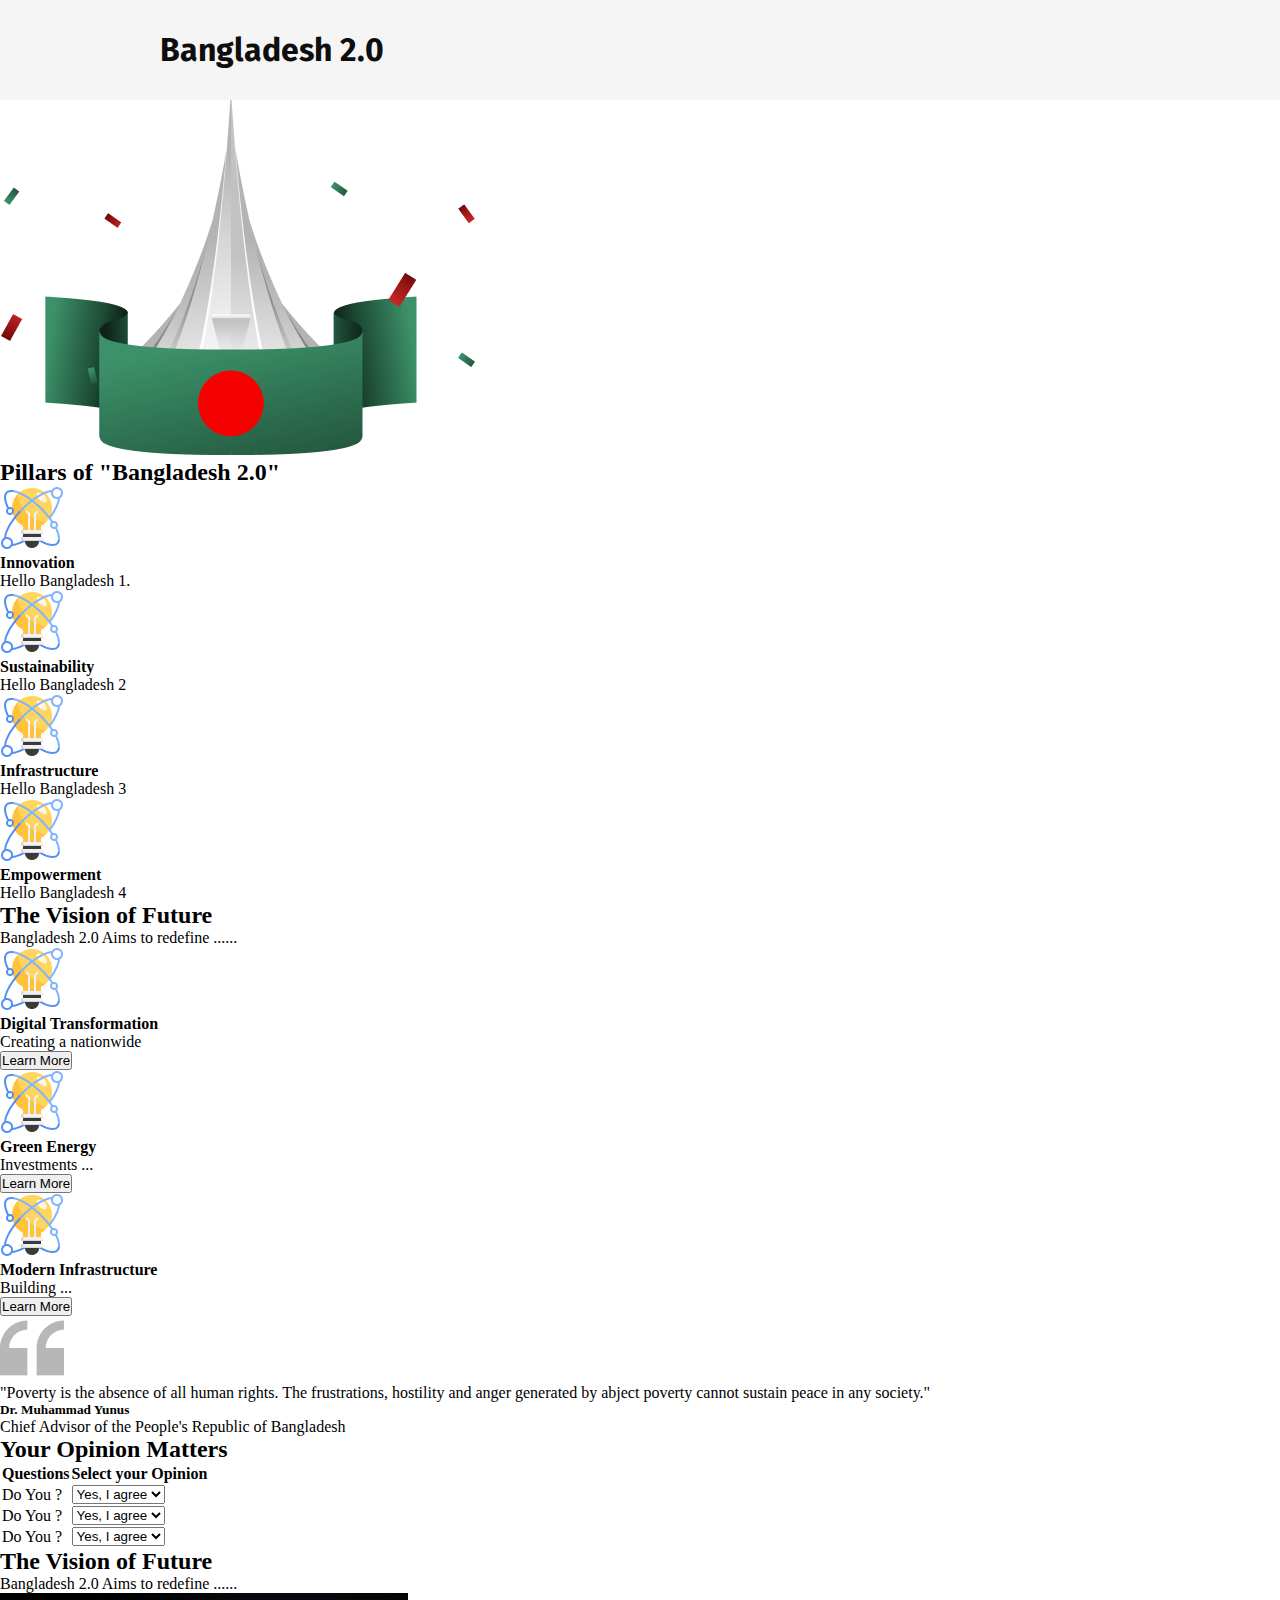
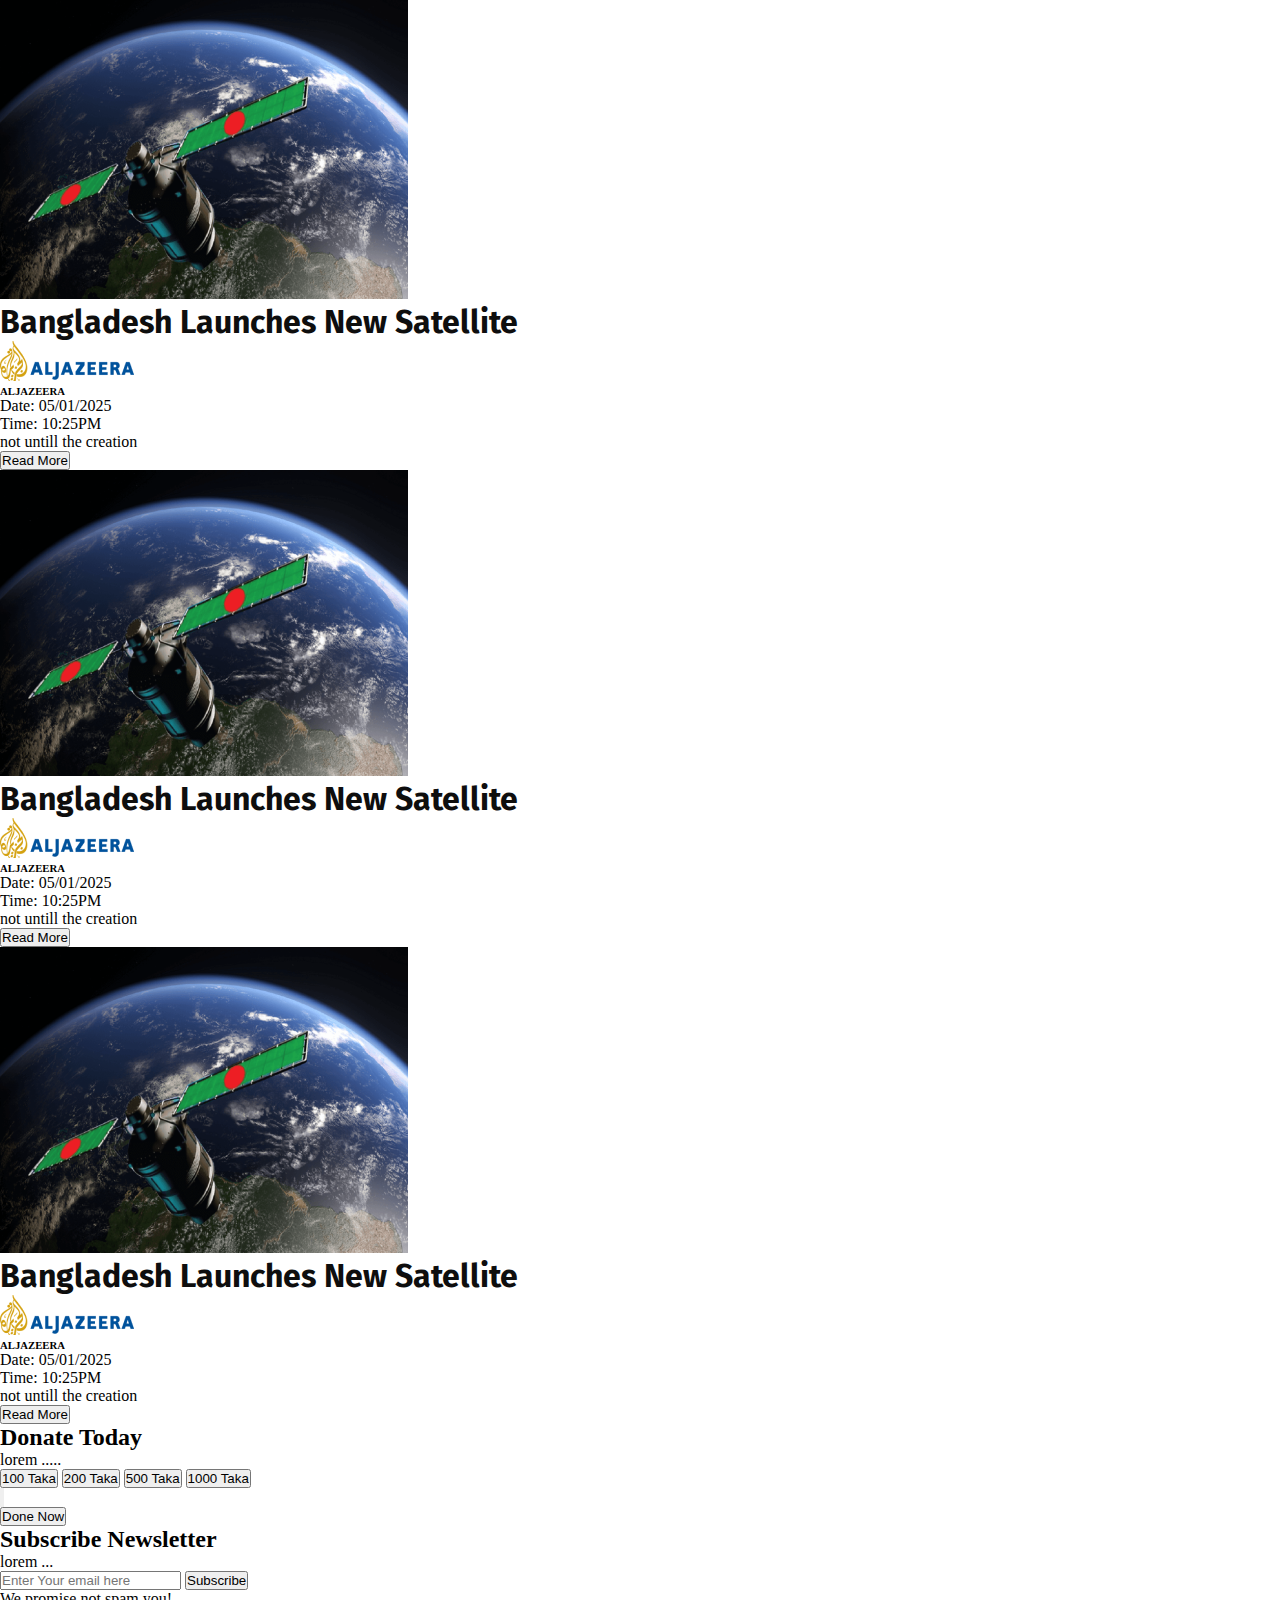
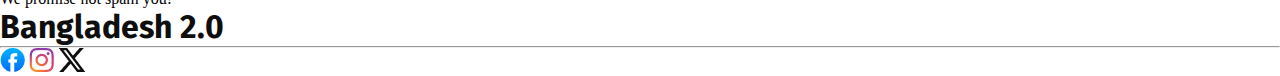
==== index1.html @ a2922a52 "another try to fix srtyle" ====
<!DOCTYPE html>
<html lang="en">
  <head>
    <meta charset="UTF-8" />
    <meta name="viewport" content="width=device-width, initial-scale=1.0" />
    <title>Document</title>
    <link rel="preconnect" href="https://fonts.googleapis.com" />
    <link rel="preconnect" href="https://fonts.gstatic.com" crossorigin />
    <link
      href="https://fonts.googleapis.com/css2?family=Fira+Sans:ital,wght@0,100;0,200;0,300;0,400;0,500;0,600;0,700;0,800;0,900;1,100;1,200;1,300;1,400;1,500;1,600;1,700;1,800;1,900&display=swap"
      rel="stylesheet"
    />
    <!-- <link rel="stylesheet" href="style.css" /> -->
    <link rel="stylesheet" href="style1.css" />
  </head>
  <body>
    <header>
      <!--start:  nav starts -->
      <nav id="navbar">
        <div>
          <h4 class="tf_8">Bangladesh 2.0</h4>
        </div>
        <div>
          <button class="tf_3 sign_btn">Sign in</button>
        </div>
      </nav>
      <!-- end: nav  -->
      <!-- bangladesh 2.0 -->
      <section id="section_1">
        <div>
          <p class="tf_1">Bangladesh 2.0</p>
          <p class="tf_2">
            Idea, innovation, vision and challenges in New Bangladesh.
          </p>
          <button class="tf_3">Explore New Bangladesh</button>
        </div>
        <div>
          <img src="/assets/hero.png" alt="Sritisoudho" />
        </div>
      </section>
    </header>
    <main>
      <!-- Start: pillars of bangladesh  -->
      <section id="pillars section_2">
        <div class="section_2_1">
          <h2 class="tf_4">Pillars of "Bangladesh 2.0"</h2>
        </div>
        <!-- innovation -->
        <div class="section_2_2">
          <article>
            <div>
              <div>
                <img src="/assets/card-icon.png" alt="icon1" />
              </div>
              <div>
                <h4 class="tf_5">Innovation</h4>
              </div>
              <div>
                <p class="tf_6">Hello Bangladesh 1.</p>
              </div>
            </div>
          </article>
          <!-- sustainability -->
          <article>
            <img
              class="intelligence_icon"
              src="/assets/card-icon.png"
              alt="icon1"
            />
            <h4 class="tf_5">Sustainability</h4>
            <p class="tf_6">Hello Bangladesh 2</p>
          </article>
          <!-- infrastructure -->
          <article>
            <img
              class="intelligence_icon"
              src="/assets/card-icon.png"
              alt="icon1"
            />
            <h4 class="tf_5">Infrastructure</h4>
            <p class="tf_6">Hello Bangladesh 3</p>
          </article>
          <!-- Empower design  -->
          <article>
            <img
              class="intelligence_icon"
              src="/assets/card-icon.png"
              alt="icon1"
            />
            <h4 class="tf_5">Empowerment</h4>
            <p class="tf_6">Hello Bangladesh 4</p>
          </article>
        </div>
      </section>

      <!-- End: pillars of bangladesh -->

      <!-- start: vision -->
      <section class="vision">
        <h2 class="tf_4">The Vision of Future</h2>

        <p class="tf_6">Bangladesh 2.0 Aims to redefine ......</p>

        <!-- articles starts -->
        <div class="vision_article">
          <!-- Digital Trans -->
          <article>
            <img
              class="intelligence_icon"
              src="/assets/card-icon.png"
              alt="icon1"
            />
            <h4 class="tf_5">Digital Transformation</h4>
            <p class="tf_6">Creating a nationwide</p>
            <button>Learn More</button>
          </article>
          <!-- Green Energy -->
          <article>
            <img
              class="intelligence_icon"
              src="/assets/card-icon.png"
              alt="icon1"
            />
            <h4 class="tf_5">Green Energy</h4>
            <p class="tf_6">Investments ...</p>
            <button>Learn More</button>
          </article>
          <!-- Modern Infrastructure -->
          <article>
            <img
              class="intelligence_icon"
              src="/assets/card-icon.png"
              alt="icon1"
            />
            <h4 class="tf_5">Modern Infrastructure</h4>
            <p class="tf_6">Building ...</p>
            <button>Learn More</button>
          </article>
        </div>

        <!-- Quote starts -->
        <div class="quote_section">
          <img
            height="64px"
            width="64px"
            src="/assets/quote-bg.png"
            alt="quote"
          />
          <p>
            "Poverty is the absence of all human rights. The frustrations,
            hostility and anger generated by abject poverty cannot sustain peace
            in any society."
          </p>
          <h5 class="tf_5">Dr. Muhammad Yunus</h5>
          <p class="tf_7">
            Chief Advisor of the People's Republic of Bangladesh
          </p>
        </div>
      </section>

      <!-- end : vision -->

      <!-- start: Your opinion Matters -->
      <section class="opinion">
        <h2 class="tf_4">Your Opinion Matters</h2>
        <div>
          <table>
            <thead>
              <tr>
                <th>Questions</th>
                <th>Select your Opinion</th>
              </tr>
            </thead>
            <tbody>
              <tr>
                <td>Do You ?</td>
                <td>
                  <select name="Opinion" id="">
                    <option value="Agree">Yes, I agree</option>
                  </select>
                </td>
              </tr>
              <tr>
                <td>Do You ?</td>
                <td>
                  <select name="Opinion" id="">
                    <option value="Agree">Yes, I agree</option>
                  </select>
                </td>
              </tr>
              <tr>
                <td>Do You ?</td>
                <td>
                  <select name="Opinion" id="">
                    <option value="Agree">Yes, I agree</option>
                  </select>
                </td>
              </tr>
            </tbody>
          </table>
        </div>
      </section>
      <!-- End: Your opinion Matters -->

      <!-- start: recent news -->
      <section>
        <h2 class="tf_4">The Vision of Future</h2>

        <p class="tf_6">Bangladesh 2.0 Aims to redefine ......</p>

        <!-- 3articles -->
        <article class="News_one">
          <div class="part_one">
            <img src="/assets/satelite.png" alt="satelite" />
          </div>
          <div class="part_two">
            <div>
              <h4 class="tf_8">Bangladesh Launches New Satellite</h4>
            </div>
            <div>
              <img src="/assets/al-jazeera.png" alt="ALJAZEERA" />
              <h6 class="tf_9">ALJAZEERA</h6>
            </div>
            <div>
              <p>Date: 05/01/2025</p>
              <p><time datetime="">Time: 10:25PM</time></p>
            </div>
            <div>
              <p>not untill the creation</p>
            </div>
            <div>
              <button>Read More</button>
            </div>
          </div>
        </article>
        <article class="News_two">
          <div class="part_one">
            <img src="/assets/satelite.png" alt="satelite" />
          </div>
          <div class="part_two">
            <div>
              <h4 class="tf_8">Bangladesh Launches New Satellite</h4>
            </div>
            <div>
              <img src="/assets/al-jazeera.png" alt="ALJAZEERA" />
              <h6 class="tf_9">ALJAZEERA</h6>
            </div>
            <div>
              <p>Date: 05/01/2025</p>
              <p><time datetime="">Time: 10:25PM</time></p>
            </div>
            <div>
              <p>not untill the creation</p>
            </div>
            <div>
              <button>Read More</button>
            </div>
          </div>
        </article>
        <article class="News_three">
          <div class="part_one">
            <img src="/assets/satelite.png" alt="satelite" />
          </div>
          <div class="part_two">
            <div>
              <h4 class="tf_8">Bangladesh Launches New Satellite</h4>
            </div>
            <div>
              <img src="/assets/al-jazeera.png" alt="ALJAZEERA" />
              <h6 class="tf_9">ALJAZEERA</h6>
            </div>
            <div>
              <p>Date: 05/01/2025</p>
              <p><time datetime="">Time: 10:25PM</time></p>
            </div>
            <div>
              <p>not untill the creation</p>
            </div>
            <div>
              <button>Read More</button>
            </div>
          </div>
        </article>
      </section>
      <!-- end: recent news -->

      <!-- start : Donate -->
      <section class="donate">
        <div>
          <h2 class="tf_4">Donate Today</h2>
        </div>
        <div>
          <p class="tf_6">lorem .....</p>
        </div>
        <div>
          <input type="button" value="100 Taka" />
          <input type="button" value="200 Taka" />
          <input type="button" value="500 Taka" />
          <input type="button" value="1000 Taka" />
        </div>
        <div>
          <input type="button" value="" placeholder="Other Amount (Taka)" />
        </div>
        <div>
          <button>Done Now</button>
        </div>
      </section>
      <!-- end : Donate -->
    </main>
    <footer>
      <section class="Newsletter">
        <div>
          <h2 class="tf_4">Subscribe Newsletter</h2>
        </div>
        <div>
          <p class="tf_6">lorem ...</p>
        </div>
        <div>
          <input
            type="email"
            name="email"
            id="email"
            placeholder="Enter Your email here "
          />
          <button>Subscribe</button>
        </div>
        <div>
          <p class="tf_6">We promise not spam you!</p>
        </div>
      </section>

      <!-- bangladesh 2.0 -->
      <section>
        <h2 class="tf_8">Bangladesh 2.0</h2>
      </section>

      <!-- icon social media  -->
      <hr />
      <section>
        <div>
          <img src="/assets/facebook.png" alt="facebook" />
          <img src="/assets/instagram.png" alt="instagram" />
          <img src="/assets/x.png" alt="x" />
        </div>
      </section>
    </footer>
  </body>
</html>
---- style.css ----
* {
  margin: 0;
  padding: 0;
  box-sizing: border-box;
}
body {
  background-color: #f5f5f5;
}
/*shared style  */
/* #btn_txt{

} */

/* Body section bangladesh 2.0 */
.tf_1 {
  color: #0e0e0e;
  opacity: 0.5;
  font-family: "Fira Sans", serif;
  font-weight: 500;
  font-style: normal;
  font-size: 24px;
  height: 28px;
  width: 622px;
}
/* idea, innovation */
.tf_2 {
  font-family: "Fira Sans", serif;
  font-weight: 700px;
  font-style: normal;
  font-size: 56px;
  height: 201px;
  width: 622px;
  opacity: 1;
}



/* sign in button */
.sign_btn{
  /* background-color: transparent; */
  width: 116px;
height: 52px;
/* Auto layout */
display: flex;
flex-direction: row;
justify-content: flex-start;
align-items: flex-start;
gap: 10;
padding: 15px 30px 15px 30px;
box-sizing: border-box;
border: 1px solid rgb(0, 106, 80);
border-radius: 8px;
}
.sign_btn_txt{
  color: rgb(0, 106, 80);
font-family: Fira Sans;
font-size: 18px;
font-weight: 600;
line-height: 22px;
letter-spacing: 0%;
text-align: left;
}










/* explore new bd */
button.tf_3 {
  background-color: #006a50;
  height: 55px;
  width: 259px;
  border: 0 none;
  border-radius: 8px;
  opacity: 1;
}

.tf_3 {
  color: #ffffff;
  font-family: "Fira Sans", serif;
  font-weight: 600px;
  font-style: normal;
  font-size: 17px;
  height: 21px;
  width: 191px;
}
/* pillars of bd */
.tf_4 {
  color: #0e0e0e;
  opacity: 1;
  font-family: "Fira Sans", serif;
  font-weight: 700px;
  font-style: normal;
  font-size: 40px;
  width: 1280px;
  height: 48px;
}
/* innovation */
.tf_5 {
  color: #0e0e0e;
  opacity: 0.8;
  font-family: "Fira Sans", serif;
  font-weight: 700px;
  font-style: normal;
  font-size: 20px;
  width: 254px;
  height: 24px;
}
/* description_ dolor sit  */
.tf_6 {
  color: #0e0e0e;
  opacity: 0.7;
  font-family: "Fira Sans", serif;
  font-weight: 400px;
  font-style: normal;
  font-size: 16px;
  width: 254px;
  height: 72px;
}
/* chief advisor  */
.tf_7 {
  color: #0e0e0e;
  opacity: 0.8;
  font-family: "Fira Sans", serif;
  font-weight: 600px;
  font-style: normal;
  font-size: 20px;
  width: 1232px;
  height: 24px;
}
/* Bangladesh Launches New Satellite */
.tf_8 {
  color: #0e0e0e;
  opacity: 0.8;
  font-family: "Fira Sans", serif;
  font-weight: 700;
  font-style: normal;
  font-size: 32px;
  width: 744px;
  height: 38px;
}
/* alzazeera */
.tf_9 {
}

/* start: nav */
nav#navbar{
  background-color: #F5F5F5;
  /* background-color: tomato; */
  height: 100px;
  width: 1600px;
  display: flex;
  padding: 24px 160px 24px 160px;
  justify-content: space-between;
}

  /* height: 50px;
  display: flex;
  list-style: none;
  align-items: center;
  justify-content: space-between;
  /* padding: 0 24px 24px 0; */
  /* padding: 0 160px; */
  /* mrgin-bottom: 20px; */
}

/* banner  */
#section_1 {
  background-color: #c6e4d6;
  /* margin: 0 160px 20px 160px; */
  display: flex;
  padding: 80px 0 80px 0;
  align-items: center;
}
#section_1 > div:nth-child(1) {
  display: flex;
  /* background-color: tomato; */
  flex-direction: column;
  gap: 20px;
}

/* donate */
/* news  */
/* newsletter */
/* quotes */
/* vision  */
section.vision {
  display: flex;
  flex-direction: column;
}
section .vision_article {
  display: flex;
}
section .quote_section {
  display: flex;
  flex-direction: column;
}
---- style1.css ----
* {
  margin: 0;
  padding: 0;
  box-sizing: border-box;
}
nav#navbar {
  background: rgb(245, 245, 245);
  /* Frame 2 */
  position: absolute;
  width: 1600px;
  height: 100px;
  left: 0;
  top: 0;
  /* Auto layout */
  display: flex;
  flex-direction: row;
  justify-content: space-between;
  align-items: center;
  padding: 24px 160px 24px 160px;
}
.tf_8 {
  color: rgb(14, 14, 14);
  font-family: Fira Sans;
  font-size: 32px;
  font-weight: 700;
  line-height: 38px;
  letter-spacing: 0%;
  text-align: left;
}
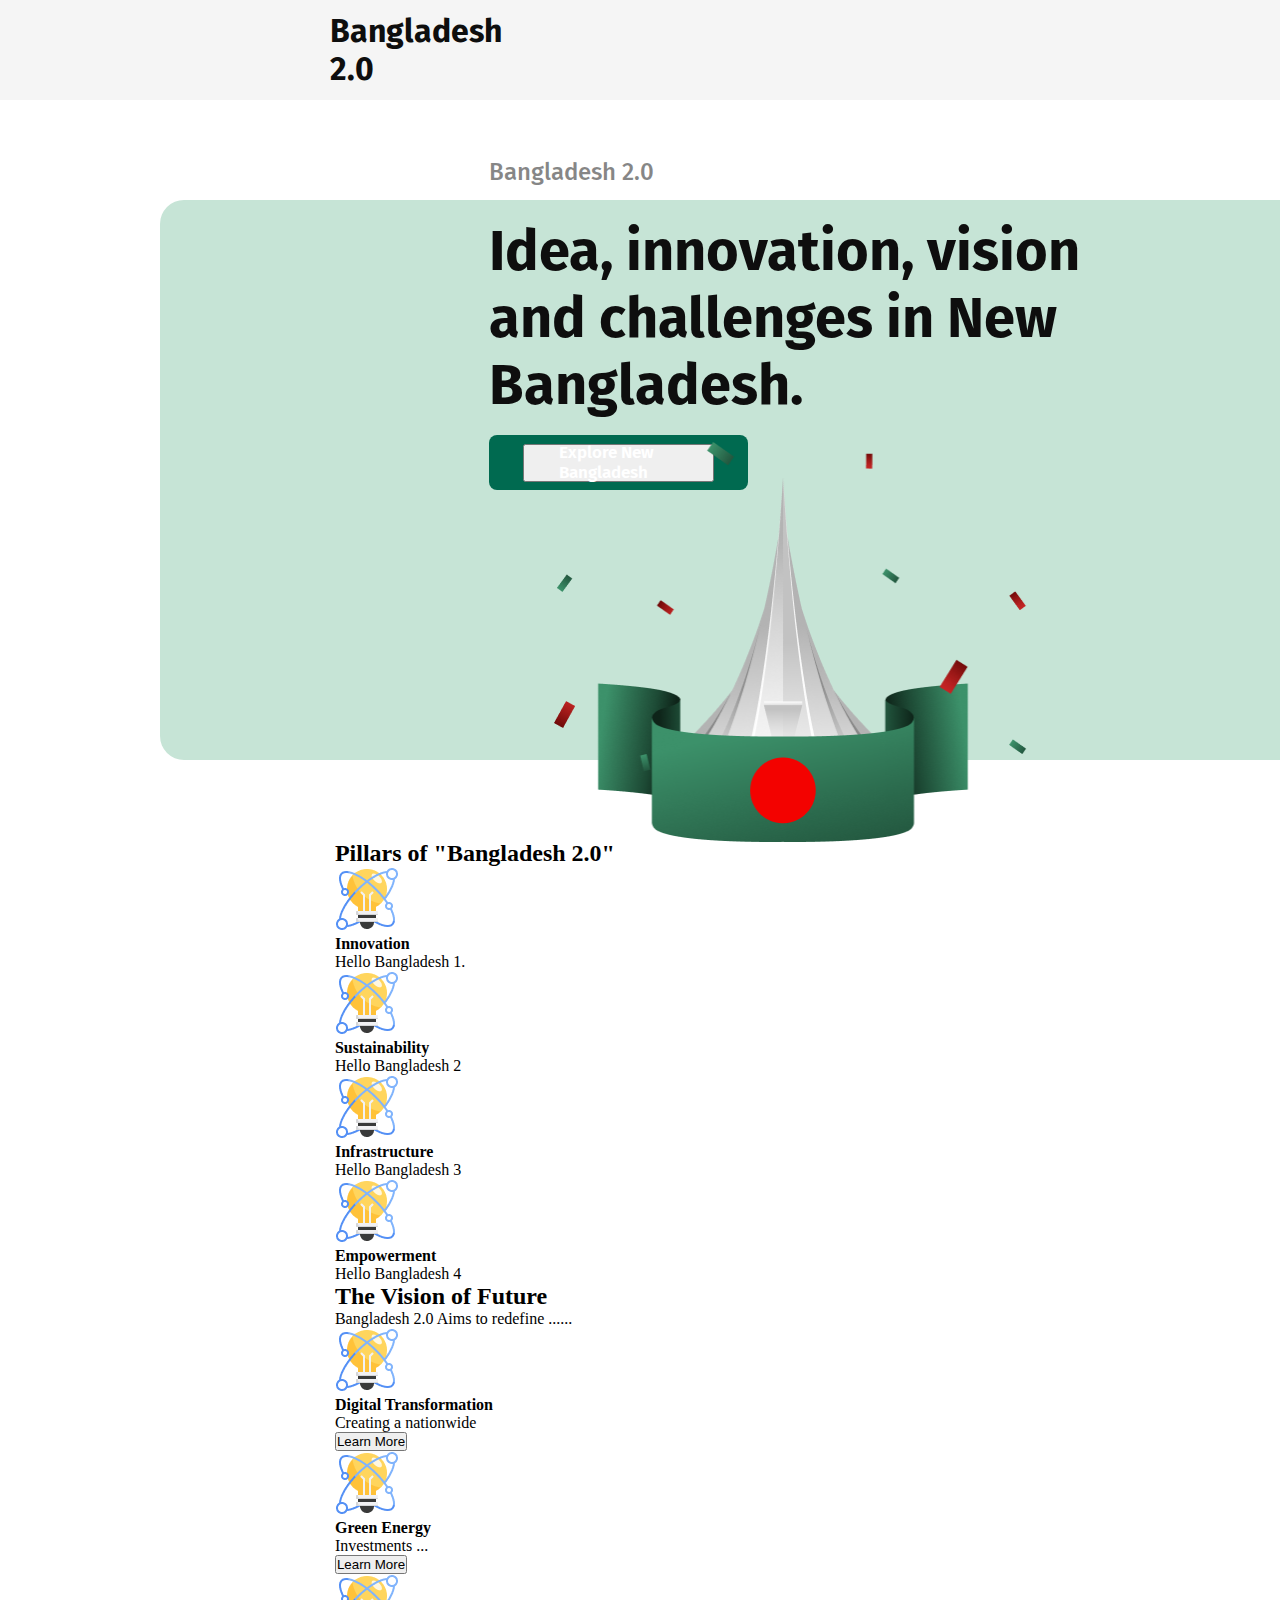
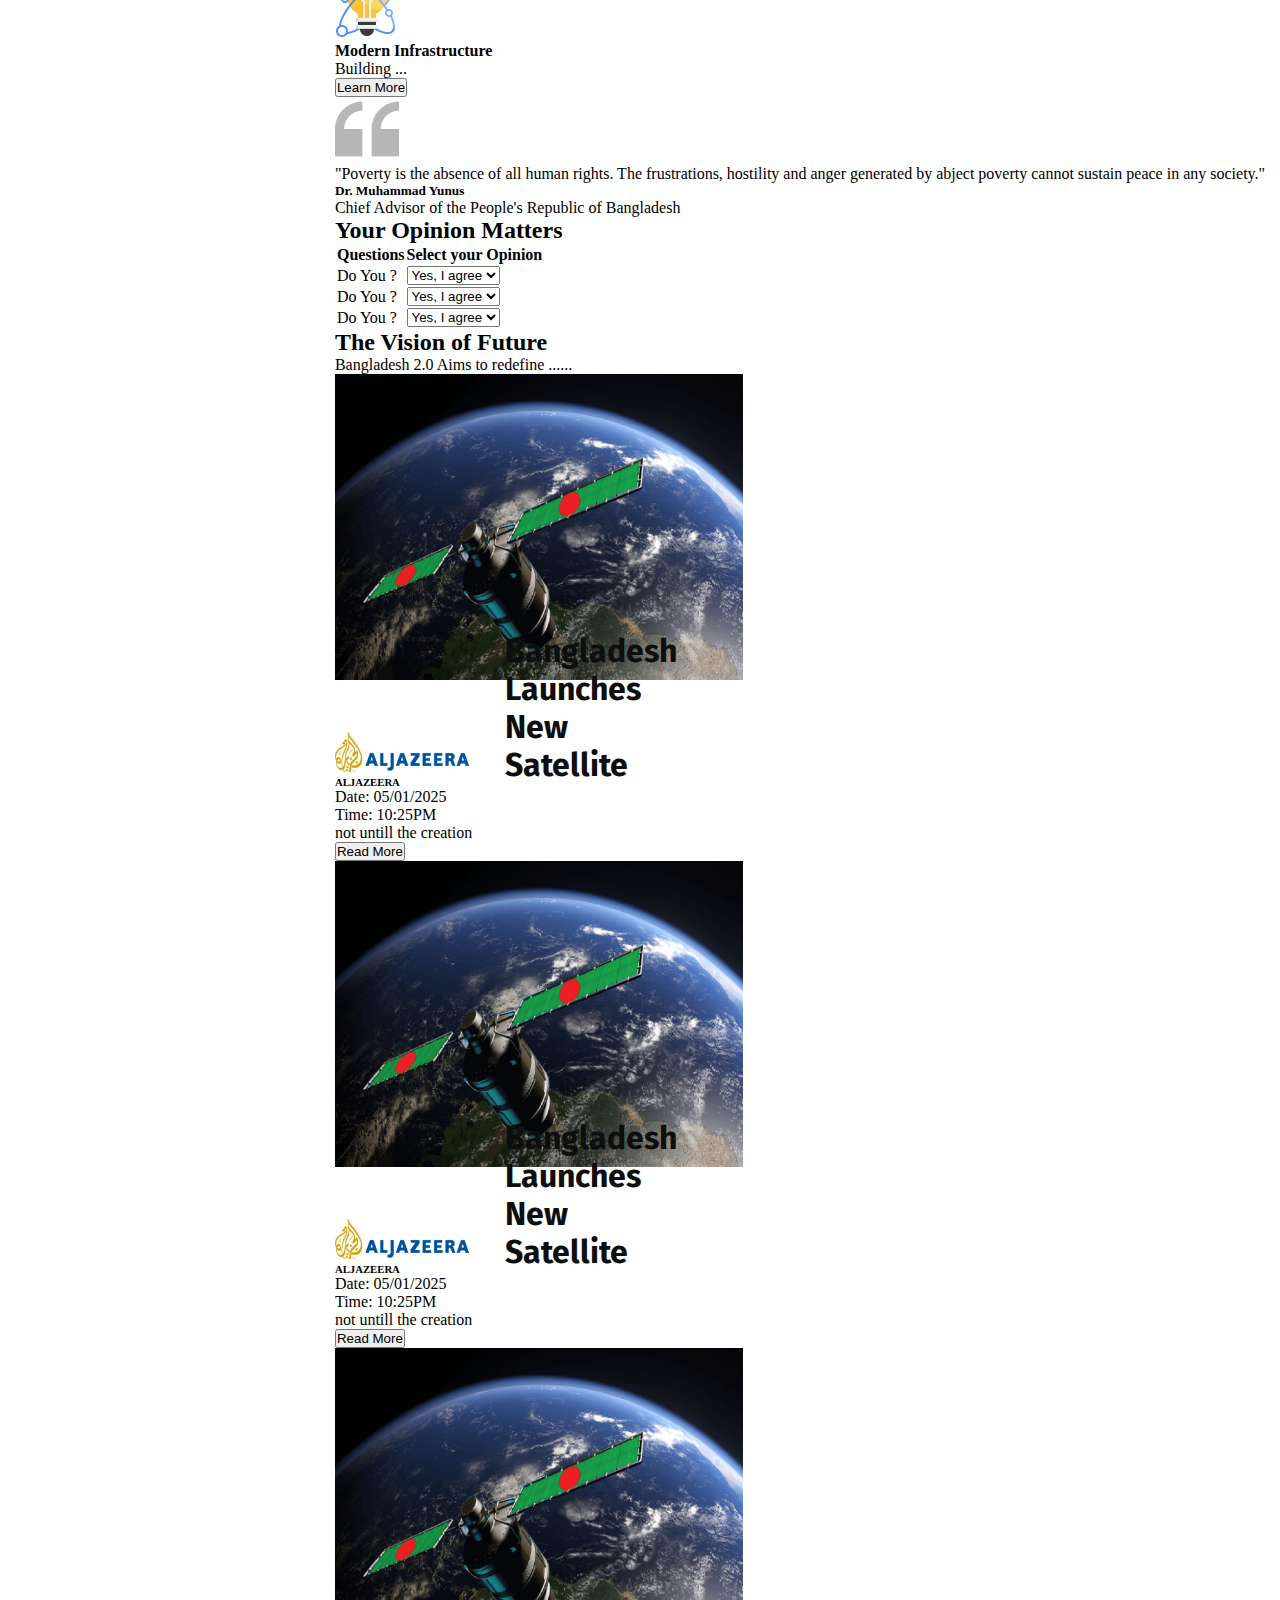
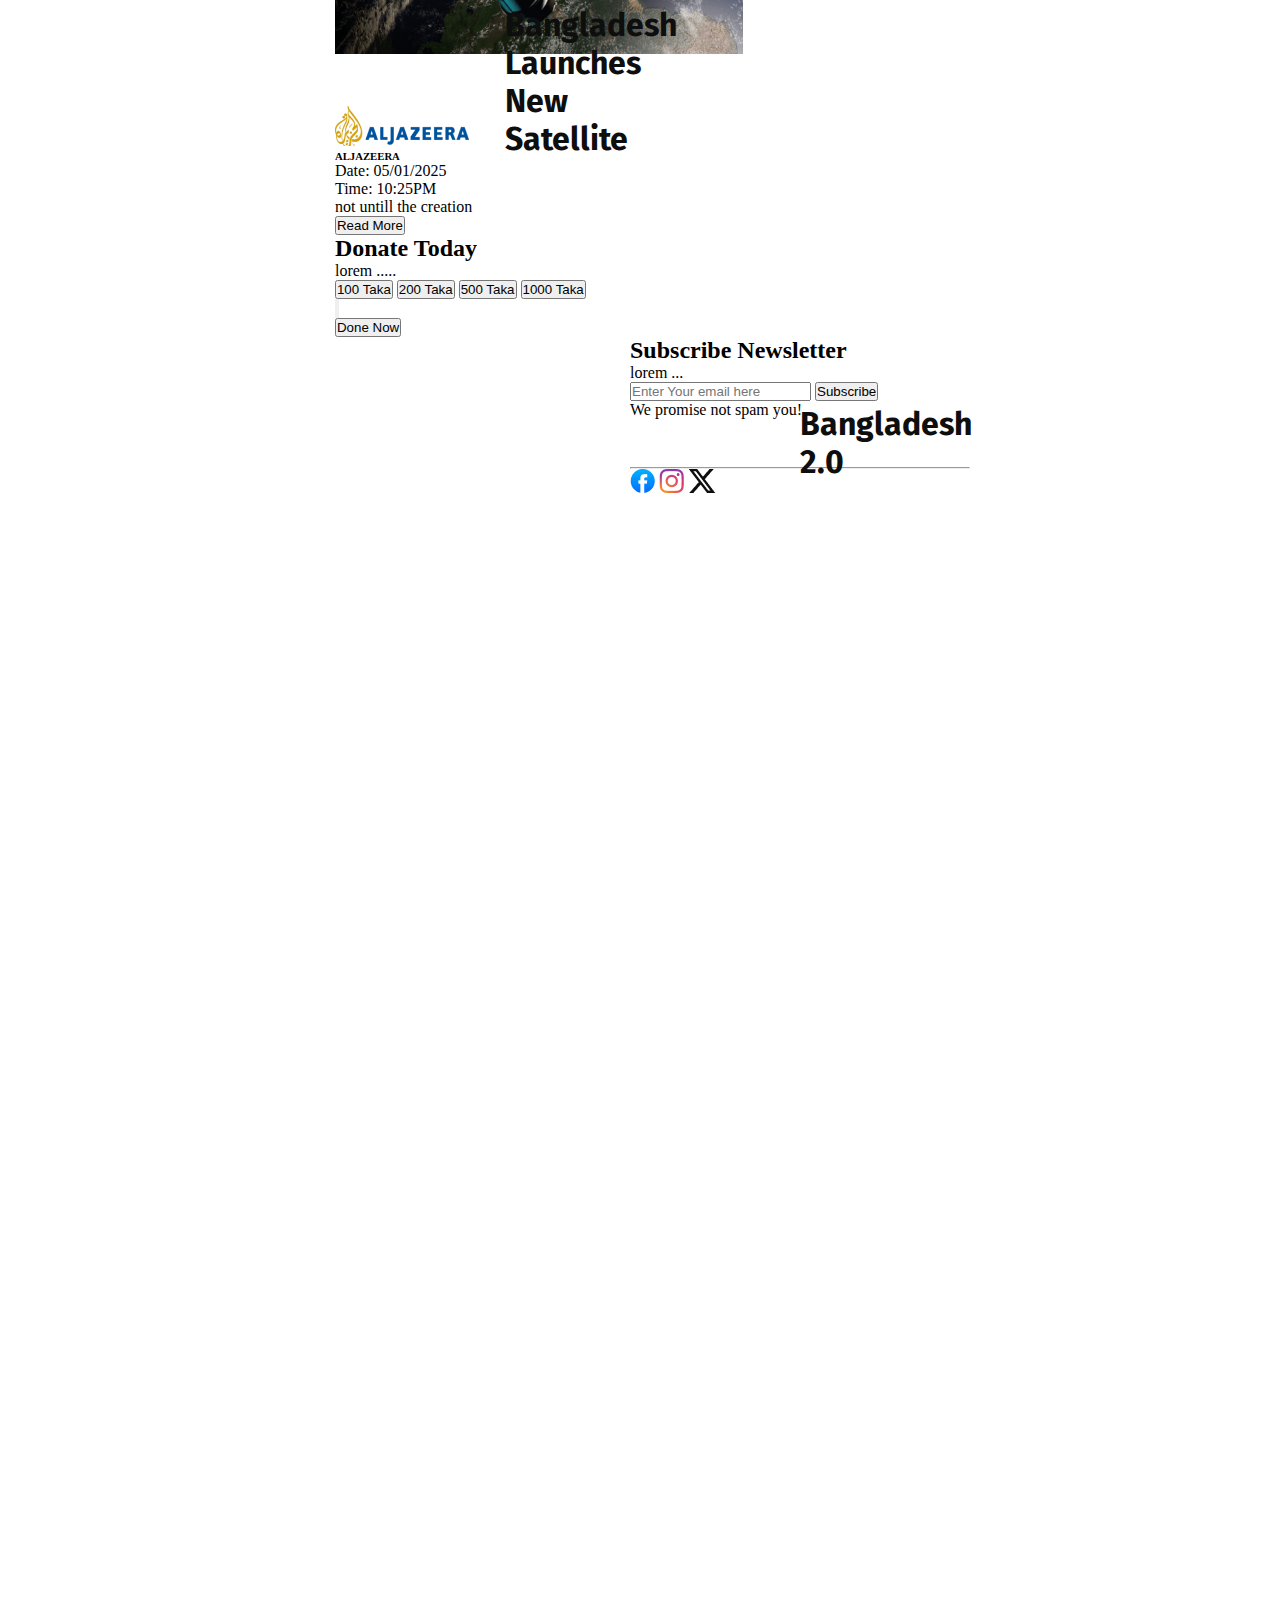
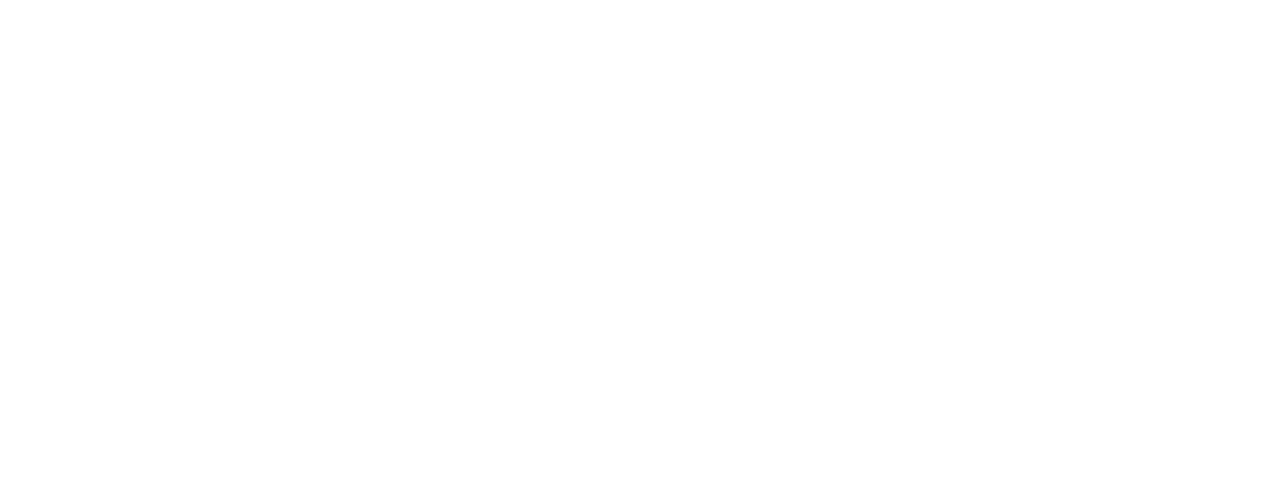
==== commit 8b6998d5: "files before deletation" ====
--- a/index1.html
+++ b/index1.html
@@ -25,324 +25,343 @@
         </div>
       </nav>
       <!-- end: nav  -->
+      <!--  -->
+    </header>
+    <!--  -->
+    <!-- start: main frame -->
+    <div class="main_frame">
       <!-- bangladesh 2.0 -->
-      <section id="section_1">
-        <div>
-          <p class="tf_1">Bangladesh 2.0</p>
-          <p class="tf_2">
-            Idea, innovation, vision and challenges in New Bangladesh.
-          </p>
-          <button class="tf_3">Explore New Bangladesh</button>
-        </div>
-        <div>
-          <img src="/assets/hero.png" alt="Sritisoudho" />
-        </div>
-      </section>
-    </header>
-    <main>
-      <!-- Start: pillars of bangladesh  -->
-      <section id="pillars section_2">
-        <div class="section_2_1">
-          <h2 class="tf_4">Pillars of "Bangladesh 2.0"</h2>
-        </div>
-        <!-- innovation -->
-        <div class="section_2_2">
-          <article>
+      <!-- text + photo -->
+      <div class="frameBangladesh2_0">
+        <section id="section_1">
+          <div class="textBanner">
+            <div class="textBannerOne">
+              <p class="tf_1">Bangladesh 2.0</p>
+              <p class="tf_2">
+                Idea, innovation, vision and challenges in New Bangladesh.
+              </p>
+            </div>
+            <div class="textBannerTwo">
+              <button class="tf_3_1">Explore New Bangladesh</button>
+            </div>
+          </div>
+          <div class="photoBanner">
             <div>
-              <div>
-                <img src="/assets/card-icon.png" alt="icon1" />
-              </div>
-              <div>
-                <h4 class="tf_5">Innovation</h4>
-              </div>
-              <div>
-                <p class="tf_6">Hello Bangladesh 1.</p>
+              <img
+                class="photoBanner"
+                src="/assets/hero.png"
+                alt="Sritisoudho"
+              />
+            </div>
+          </div>
+        </section>
+      </div>
+
+      <main>
+        <!-- Start: pillars of bangladesh  -->
+        <section id="pillars section_2">
+          <div class="section_2_1">
+            <h2 class="tf_4">Pillars of "Bangladesh 2.0"</h2>
+          </div>
+          <!-- innovation -->
+          <div class="section_2_2">
+            <article>
+              <div>
+                <div>
+                  <img src="/assets/card-icon.png" alt="icon1" />
+                </div>
+                <div>
+                  <h4 class="tf_5">Innovation</h4>
+                </div>
+                <div>
+                  <p class="tf_6">Hello Bangladesh 1.</p>
+                </div>
+              </div>
+            </article>
+            <!-- sustainability -->
+            <article>
+              <img
+                class="intelligence_icon"
+                src="/assets/card-icon.png"
+                alt="icon1"
+              />
+              <h4 class="tf_5">Sustainability</h4>
+              <p class="tf_6">Hello Bangladesh 2</p>
+            </article>
+            <!-- infrastructure -->
+            <article>
+              <img
+                class="intelligence_icon"
+                src="/assets/card-icon.png"
+                alt="icon1"
+              />
+              <h4 class="tf_5">Infrastructure</h4>
+              <p class="tf_6">Hello Bangladesh 3</p>
+            </article>
+            <!-- Empower design  -->
+            <article>
+              <img
+                class="intelligence_icon"
+                src="/assets/card-icon.png"
+                alt="icon1"
+              />
+              <h4 class="tf_5">Empowerment</h4>
+              <p class="tf_6">Hello Bangladesh 4</p>
+            </article>
+          </div>
+        </section>
+
+        <!-- End: pillars of bangladesh -->
+
+        <!-- start: vision -->
+        <section class="vision">
+          <h2 class="tf_4">The Vision of Future</h2>
+
+          <p class="tf_6">Bangladesh 2.0 Aims to redefine ......</p>
+
+          <!-- articles starts -->
+          <div class="vision_article">
+            <!-- Digital Trans -->
+            <article>
+              <img
+                class="intelligence_icon"
+                src="/assets/card-icon.png"
+                alt="icon1"
+              />
+              <h4 class="tf_5">Digital Transformation</h4>
+              <p class="tf_6">Creating a nationwide</p>
+              <button>Learn More</button>
+            </article>
+            <!-- Green Energy -->
+            <article>
+              <img
+                class="intelligence_icon"
+                src="/assets/card-icon.png"
+                alt="icon1"
+              />
+              <h4 class="tf_5">Green Energy</h4>
+              <p class="tf_6">Investments ...</p>
+              <button>Learn More</button>
+            </article>
+            <!-- Modern Infrastructure -->
+            <article>
+              <img
+                class="intelligence_icon"
+                src="/assets/card-icon.png"
+                alt="icon1"
+              />
+              <h4 class="tf_5">Modern Infrastructure</h4>
+              <p class="tf_6">Building ...</p>
+              <button>Learn More</button>
+            </article>
+          </div>
+
+          <!-- Quote starts -->
+          <div class="quote_section">
+            <img
+              height="64px"
+              width="64px"
+              src="/assets/quote-bg.png"
+              alt="quote"
+            />
+            <p>
+              "Poverty is the absence of all human rights. The frustrations,
+              hostility and anger generated by abject poverty cannot sustain
+              peace in any society."
+            </p>
+            <h5 class="tf_5">Dr. Muhammad Yunus</h5>
+            <p class="tf_7">
+              Chief Advisor of the People's Republic of Bangladesh
+            </p>
+          </div>
+        </section>
+
+        <!-- end : vision -->
+
+        <!-- start: Your opinion Matters -->
+        <section class="opinion">
+          <h2 class="tf_4">Your Opinion Matters</h2>
+          <div>
+            <table>
+              <thead>
+                <tr>
+                  <th>Questions</th>
+                  <th>Select your Opinion</th>
+                </tr>
+              </thead>
+              <tbody>
+                <tr>
+                  <td>Do You ?</td>
+                  <td>
+                    <select name="Opinion" id="">
+                      <option value="Agree">Yes, I agree</option>
+                    </select>
+                  </td>
+                </tr>
+                <tr>
+                  <td>Do You ?</td>
+                  <td>
+                    <select name="Opinion" id="">
+                      <option value="Agree">Yes, I agree</option>
+                    </select>
+                  </td>
+                </tr>
+                <tr>
+                  <td>Do You ?</td>
+                  <td>
+                    <select name="Opinion" id="">
+                      <option value="Agree">Yes, I agree</option>
+                    </select>
+                  </td>
+                </tr>
+              </tbody>
+            </table>
+          </div>
+        </section>
+        <!-- End: Your opinion Matters -->
+
+        <!-- start: recent news -->
+        <section>
+          <h2 class="tf_4">The Vision of Future</h2>
+
+          <p class="tf_6">Bangladesh 2.0 Aims to redefine ......</p>
+
+          <!-- 3articles -->
+          <article class="News_one">
+            <div class="part_one">
+              <img src="/assets/satelite.png" alt="satelite" />
+            </div>
+            <div class="part_two">
+              <div>
+                <h4 class="tf_8">Bangladesh Launches New Satellite</h4>
+              </div>
+              <div>
+                <img src="/assets/al-jazeera.png" alt="ALJAZEERA" />
+                <h6 class="tf_9">ALJAZEERA</h6>
+              </div>
+              <div>
+                <p>Date: 05/01/2025</p>
+                <p><time datetime="">Time: 10:25PM</time></p>
+              </div>
+              <div>
+                <p>not untill the creation</p>
+              </div>
+              <div>
+                <button>Read More</button>
               </div>
             </div>
           </article>
-          <!-- sustainability -->
-          <article>
-            <img
-              class="intelligence_icon"
-              src="/assets/card-icon.png"
-              alt="icon1"
+          <article class="News_two">
+            <div class="part_one">
+              <img src="/assets/satelite.png" alt="satelite" />
+            </div>
+            <div class="part_two">
+              <div>
+                <h4 class="tf_8">Bangladesh Launches New Satellite</h4>
+              </div>
+              <div>
+                <img src="/assets/al-jazeera.png" alt="ALJAZEERA" />
+                <h6 class="tf_9">ALJAZEERA</h6>
+              </div>
+              <div>
+                <p>Date: 05/01/2025</p>
+                <p><time datetime="">Time: 10:25PM</time></p>
+              </div>
+              <div>
+                <p>not untill the creation</p>
+              </div>
+              <div>
+                <button>Read More</button>
+              </div>
+            </div>
+          </article>
+          <article class="News_three">
+            <div class="part_one">
+              <img src="/assets/satelite.png" alt="satelite" />
+            </div>
+            <div class="part_two">
+              <div>
+                <h4 class="tf_8">Bangladesh Launches New Satellite</h4>
+              </div>
+              <div>
+                <img src="/assets/al-jazeera.png" alt="ALJAZEERA" />
+                <h6 class="tf_9">ALJAZEERA</h6>
+              </div>
+              <div>
+                <p>Date: 05/01/2025</p>
+                <p><time datetime="">Time: 10:25PM</time></p>
+              </div>
+              <div>
+                <p>not untill the creation</p>
+              </div>
+              <div>
+                <button>Read More</button>
+              </div>
+            </div>
+          </article>
+        </section>
+        <!-- end: recent news -->
+
+        <!-- start : Donate -->
+        <section class="donate">
+          <div>
+            <h2 class="tf_4">Donate Today</h2>
+          </div>
+          <div>
+            <p class="tf_6">lorem .....</p>
+          </div>
+          <div>
+            <input type="button" value="100 Taka" />
+            <input type="button" value="200 Taka" />
+            <input type="button" value="500 Taka" />
+            <input type="button" value="1000 Taka" />
+          </div>
+          <div>
+            <input type="button" value="" placeholder="Other Amount (Taka)" />
+          </div>
+          <div>
+            <button>Done Now</button>
+          </div>
+        </section>
+        <!-- end : Donate -->
+      </main>
+      <footer>
+        <section class="Newsletter">
+          <div>
+            <h2 class="tf_4">Subscribe Newsletter</h2>
+          </div>
+          <div>
+            <p class="tf_6">lorem ...</p>
+          </div>
+          <div>
+            <input
+              type="email"
+              name="email"
+              id="email"
+              placeholder="Enter Your email here "
             />
-            <h4 class="tf_5">Sustainability</h4>
-            <p class="tf_6">Hello Bangladesh 2</p>
-          </article>
-          <!-- infrastructure -->
-          <article>
-            <img
-              class="intelligence_icon"
-              src="/assets/card-icon.png"
-              alt="icon1"
-            />
-            <h4 class="tf_5">Infrastructure</h4>
-            <p class="tf_6">Hello Bangladesh 3</p>
-          </article>
-          <!-- Empower design  -->
-          <article>
-            <img
-              class="intelligence_icon"
-              src="/assets/card-icon.png"
-              alt="icon1"
-            />
-            <h4 class="tf_5">Empowerment</h4>
-            <p class="tf_6">Hello Bangladesh 4</p>
-          </article>
-        </div>
-      </section>
-
-      <!-- End: pillars of bangladesh -->
-
-      <!-- start: vision -->
-      <section class="vision">
-        <h2 class="tf_4">The Vision of Future</h2>
-
-        <p class="tf_6">Bangladesh 2.0 Aims to redefine ......</p>
-
-        <!-- articles starts -->
-        <div class="vision_article">
-          <!-- Digital Trans -->
-          <article>
-            <img
-              class="intelligence_icon"
-              src="/assets/card-icon.png"
-              alt="icon1"
-            />
-            <h4 class="tf_5">Digital Transformation</h4>
-            <p class="tf_6">Creating a nationwide</p>
-            <button>Learn More</button>
-          </article>
-          <!-- Green Energy -->
-          <article>
-            <img
-              class="intelligence_icon"
-              src="/assets/card-icon.png"
-              alt="icon1"
-            />
-            <h4 class="tf_5">Green Energy</h4>
-            <p class="tf_6">Investments ...</p>
-            <button>Learn More</button>
-          </article>
-          <!-- Modern Infrastructure -->
-          <article>
-            <img
-              class="intelligence_icon"
-              src="/assets/card-icon.png"
-              alt="icon1"
-            />
-            <h4 class="tf_5">Modern Infrastructure</h4>
-            <p class="tf_6">Building ...</p>
-            <button>Learn More</button>
-          </article>
-        </div>
-
-        <!-- Quote starts -->
-        <div class="quote_section">
-          <img
-            height="64px"
-            width="64px"
-            src="/assets/quote-bg.png"
-            alt="quote"
-          />
-          <p>
-            "Poverty is the absence of all human rights. The frustrations,
-            hostility and anger generated by abject poverty cannot sustain peace
-            in any society."
-          </p>
-          <h5 class="tf_5">Dr. Muhammad Yunus</h5>
-          <p class="tf_7">
-            Chief Advisor of the People's Republic of Bangladesh
-          </p>
-        </div>
-      </section>
-
-      <!-- end : vision -->
-
-      <!-- start: Your opinion Matters -->
-      <section class="opinion">
-        <h2 class="tf_4">Your Opinion Matters</h2>
-        <div>
-          <table>
-            <thead>
-              <tr>
-                <th>Questions</th>
-                <th>Select your Opinion</th>
-              </tr>
-            </thead>
-            <tbody>
-              <tr>
-                <td>Do You ?</td>
-                <td>
-                  <select name="Opinion" id="">
-                    <option value="Agree">Yes, I agree</option>
-                  </select>
-                </td>
-              </tr>
-              <tr>
-                <td>Do You ?</td>
-                <td>
-                  <select name="Opinion" id="">
-                    <option value="Agree">Yes, I agree</option>
-                  </select>
-                </td>
-              </tr>
-              <tr>
-                <td>Do You ?</td>
-                <td>
-                  <select name="Opinion" id="">
-                    <option value="Agree">Yes, I agree</option>
-                  </select>
-                </td>
-              </tr>
-            </tbody>
-          </table>
-        </div>
-      </section>
-      <!-- End: Your opinion Matters -->
-
-      <!-- start: recent news -->
-      <section>
-        <h2 class="tf_4">The Vision of Future</h2>
-
-        <p class="tf_6">Bangladesh 2.0 Aims to redefine ......</p>
-
-        <!-- 3articles -->
-        <article class="News_one">
-          <div class="part_one">
-            <img src="/assets/satelite.png" alt="satelite" />
-          </div>
-          <div class="part_two">
-            <div>
-              <h4 class="tf_8">Bangladesh Launches New Satellite</h4>
-            </div>
-            <div>
-              <img src="/assets/al-jazeera.png" alt="ALJAZEERA" />
-              <h6 class="tf_9">ALJAZEERA</h6>
-            </div>
-            <div>
-              <p>Date: 05/01/2025</p>
-              <p><time datetime="">Time: 10:25PM</time></p>
-            </div>
-            <div>
-              <p>not untill the creation</p>
-            </div>
-            <div>
-              <button>Read More</button>
-            </div>
-          </div>
-        </article>
-        <article class="News_two">
-          <div class="part_one">
-            <img src="/assets/satelite.png" alt="satelite" />
-          </div>
-          <div class="part_two">
-            <div>
-              <h4 class="tf_8">Bangladesh Launches New Satellite</h4>
-            </div>
-            <div>
-              <img src="/assets/al-jazeera.png" alt="ALJAZEERA" />
-              <h6 class="tf_9">ALJAZEERA</h6>
-            </div>
-            <div>
-              <p>Date: 05/01/2025</p>
-              <p><time datetime="">Time: 10:25PM</time></p>
-            </div>
-            <div>
-              <p>not untill the creation</p>
-            </div>
-            <div>
-              <button>Read More</button>
-            </div>
-          </div>
-        </article>
-        <article class="News_three">
-          <div class="part_one">
-            <img src="/assets/satelite.png" alt="satelite" />
-          </div>
-          <div class="part_two">
-            <div>
-              <h4 class="tf_8">Bangladesh Launches New Satellite</h4>
-            </div>
-            <div>
-              <img src="/assets/al-jazeera.png" alt="ALJAZEERA" />
-              <h6 class="tf_9">ALJAZEERA</h6>
-            </div>
-            <div>
-              <p>Date: 05/01/2025</p>
-              <p><time datetime="">Time: 10:25PM</time></p>
-            </div>
-            <div>
-              <p>not untill the creation</p>
-            </div>
-            <div>
-              <button>Read More</button>
-            </div>
-          </div>
-        </article>
-      </section>
-      <!-- end: recent news -->
-
-      <!-- start : Donate -->
-      <section class="donate">
-        <div>
-          <h2 class="tf_4">Donate Today</h2>
-        </div>
-        <div>
-          <p class="tf_6">lorem .....</p>
-        </div>
-        <div>
-          <input type="button" value="100 Taka" />
-          <input type="button" value="200 Taka" />
-          <input type="button" value="500 Taka" />
-          <input type="button" value="1000 Taka" />
-        </div>
-        <div>
-          <input type="button" value="" placeholder="Other Amount (Taka)" />
-        </div>
-        <div>
-          <button>Done Now</button>
-        </div>
-      </section>
-      <!-- end : Donate -->
-    </main>
-    <footer>
-      <section class="Newsletter">
-        <div>
-          <h2 class="tf_4">Subscribe Newsletter</h2>
-        </div>
-        <div>
-          <p class="tf_6">lorem ...</p>
-        </div>
-        <div>
-          <input
-            type="email"
-            name="email"
-            id="email"
-            placeholder="Enter Your email here "
-          />
-          <button>Subscribe</button>
-        </div>
-        <div>
-          <p class="tf_6">We promise not spam you!</p>
-        </div>
-      </section>
-
-      <!-- bangladesh 2.0 -->
-      <section>
-        <h2 class="tf_8">Bangladesh 2.0</h2>
-      </section>
-
-      <!-- icon social media  -->
-      <hr />
-      <section>
-        <div>
-          <img src="/assets/facebook.png" alt="facebook" />
-          <img src="/assets/instagram.png" alt="instagram" />
-          <img src="/assets/x.png" alt="x" />
-        </div>
-      </section>
-    </footer>
+            <button>Subscribe</button>
+          </div>
+          <div>
+            <p class="tf_6">We promise not spam you!</p>
+          </div>
+        </section>
+
+        <!-- bangladesh 2.0 -->
+        <section>
+          <h2 class="tf_8">Bangladesh 2.0</h2>
+        </section>
+
+        <!-- icon social media  -->
+        <hr />
+        <section>
+          <div>
+            <img src="/assets/facebook.png" alt="facebook" />
+            <img src="/assets/instagram.png" alt="instagram" />
+            <img src="/assets/x.png" alt="x" />
+          </div>
+        </section>
+      </footer>
+    </div>
   </body>
 </html>
--- a/style.css
+++ b/style.css
@@ -169,21 +169,116 @@
   /* mrgin-bottom: 20px; */
 }
 
-/* banner  */
-#section_1 {
+banner  */
+ /* #section_1 {
   background-color: #c6e4d6;
-  /* margin: 0 160px 20px 160px; */
+
   display: flex;
   padding: 80px 0 80px 0;
   align-items: center;
 }
 #section_1 > div:nth-child(1) {
   display: flex;
-  /* background-color: tomato; */
+
   flex-direction: column;
   gap: 20px;
-}
-
+} 
+
+
+/* banner_two  */
+
+section#section_1 {
+  /* Frame 4 */
+  position: static;
+  width: 1280px;
+  height: 560px;
+  /* Auto layout */
+  display: flex;
+  flex-direction: row;
+  justify-content: center;
+  align-items: center;
+  gap: 64;
+  padding: 80px 100px 80px 100px;
+
+  /* Inside Auto Layout */
+  flex: none;
+  order: 0;
+  flex-grow: 0;
+  margin: 80px 0px;
+
+  /* style */
+  border-radius: 24px;
+
+  background: rgb(198, 228, 214);
+}
+.bannertext {
+  /* Frame 3 */
+  position: static;
+  width: 622px;
+  height: 324px;
+  /* Auto layout */
+  display: flex;
+  flex-direction: column;
+  justify-content: flex-start;
+  align-items: flex-start;
+  gap: 24;
+  padding: 0px;
+
+  /* Inside Auto Layout */
+  flex: none;
+  order: 0;
+  flex-grow: 0;
+  margin: 0px 64px;
+}
+.bannertitle {
+  width: 622px;
+  height: 245px;
+  /* Auto layout */
+  display: flex;
+  flex-direction: column;
+  justify-content: flex-start;
+  align-items: flex-start;
+  gap: 16;
+  padding: 0px;
+
+  /* Inside Auto Layout */
+  flex: none;
+  order: 0;
+  align-self: stretch;
+  flex-grow: 0;
+  margin: 24px 0px;
+}
+.bannertext > .explorebutton {
+  width: 259px;
+  height: 55px;
+  /* Auto layout */
+  display: flex;
+  flex-direction: row;
+  justify-content: center;
+  align-items: center;
+  gap: 48;
+  padding: 17px 34px 17px 34px;
+
+  /* Inside Auto Layout */
+  flex: none;
+  order: 1;
+  flex-grow: 0;
+  margin: 24px 0px;
+  border-radius: 8px;
+
+  background: rgb(0, 106, 80);
+}
+.bannerPhoto {
+  /* Group 1 */
+  position: static;
+  width: 474.03px;
+  height: 400px;
+  /* Inside Auto Layout */
+  flex: none;
+  order: 1;
+  flex-grow: 0;
+  margin: 0px 64px;
+}
 /* donate */
 /* news  */
 /* newsletter */
--- a/style1.css
+++ b/style1.css
@@ -4,7 +4,6 @@
   box-sizing: border-box;
 }
 nav#navbar {
-  background: rgb(245, 245, 245);
   /* Frame 2 */
   position: absolute;
   width: 1600px;
@@ -17,8 +16,88 @@
   justify-content: space-between;
   align-items: center;
   padding: 24px 160px 24px 160px;
-}
+
+  background: rgb(245, 245, 245);
+}
+/* signIN  */
+.tf_3 {
+  /* Sign In */
+  position: static;
+  width: 56px;
+  height: 22px;
+  /* Auto layout */
+  display: flex;
+  flex-direction: row;
+  justify-content: flex-start;
+  align-items: flex-start;
+  gap: 10;
+  padding: 15px 30px 15px 30px;
+
+  /* Inside Auto Layout */
+  flex: none;
+  order: 0;
+  flex-grow: 0;
+  margin: 0px 10px;
+  /* Sign In */
+  position: static;
+  width: 56px;
+  height: 22px;
+  /* Auto layout */
+  display: flex;
+  flex-direction: row;
+  justify-content: flex-start;
+  align-items: flex-start;
+  gap: 10;
+  padding: 15px 30px 15px 30px;
+
+  /* Inside Auto Layout */
+  flex: none;
+  order: 0;
+  flex-grow: 0;
+  margin: 0px 10px;
+}
+button.sign_btn {
+  /* Frame 2 */
+  position: static;
+  width: 116px;
+  height: 52px;
+  /* Auto layout */
+  display: flex;
+  flex-direction: row;
+  justify-content: flex-start;
+  align-items: flex-start;
+  gap: 10;
+  padding: 15px 30px 15px 30px;
+
+  /* Inside Auto Layout */
+  flex: none;
+  order: 1;
+  flex-grow: 0;
+  margin: 0px 10px;
+  box-sizing: border-box;
+  border: 1px solid rgb(0, 106, 80);
+  border-radius: 8px;
+}
+
 .tf_8 {
+  /* Bangladesh 2.0 */
+  position: static;
+  width: 222px;
+  height: 38px;
+  /* Auto layout */
+  display: flex;
+  flex-direction: row;
+  justify-content: flex-start;
+  align-items: center;
+  gap: 10;
+  padding: 24px 160px 24px 160px;
+
+  /* Inside Auto Layout */
+  flex: none;
+  order: 0;
+  flex-grow: 0;
+  margin: 0px 10px;
+
   color: rgb(14, 14, 14);
   font-family: Fira Sans;
   font-size: 32px;
@@ -27,3 +106,195 @@
   letter-spacing: 0%;
   text-align: left;
 }
+
+div.main_frame {
+  /* Frame 2087325624 */
+  position: absolute;
+  width: 1600px;
+  height: 5181px;
+  left: 0;
+  top: 120px;
+  /* Auto layout */
+  display: flex;
+  flex-direction: column;
+  justify-content: flex-start;
+  align-items: center;
+  gap: 80;
+  padding: 0px;
+}
+.frameBangladesh2_0 {
+  /* Frame 4 */
+  position: static;
+  width: 1280px;
+  height: 560px;
+  /* Auto layout */
+  display: flex;
+  flex-direction: row;
+  justify-content: center;
+  align-items: center;
+  gap: 64;
+  padding: 80px 100px 80px 100px;
+
+  /* Inside Auto Layout */
+  flex: none;
+  order: 0;
+  flex-grow: 0;
+  margin: 80px 0px;
+  border-radius: 24px;
+
+  background: rgb(198, 228, 214);
+}
+.textBanner {
+  /* Frame 3 */
+  position: static;
+  width: 622px;
+  height: 324px;
+  /* Auto layout */
+  display: flex;
+  flex-direction: column;
+  justify-content: flex-start;
+  align-items: flex-start;
+  gap: 24;
+  padding: 0px;
+
+  /* Inside Auto Layout */
+  flex: none;
+  order: 0;
+  flex-grow: 0;
+  margin: 0px 64px;
+}
+.textBannerOne {
+  /* Frame 2087325503 */
+  position: static;
+  width: 622px;
+  height: 245px;
+  /* Auto layout */
+  display: flex;
+  flex-direction: column;
+  justify-content: flex-start;
+  align-items: flex-start;
+  gap: 16;
+  padding: 0px;
+
+  /* Inside Auto Layout */
+  flex: none;
+  order: 0;
+  align-self: stretch;
+  flex-grow: 0;
+  margin: 24px 0px;
+}
+.tf_1 {
+  /* Bangladesh 2.0 */
+  position: static;
+  width: 622px;
+  height: 28px;
+  /* Auto layout */
+  display: flex;
+  flex-direction: column;
+  justify-content: flex-start;
+  align-items: flex-start;
+  gap: 16;
+  padding: 0px;
+
+  /* Inside Auto Layout */
+  flex: none;
+  order: 0;
+  align-self: stretch;
+  flex-grow: 0;
+  margin: 16px 0px;
+  color: rgba(14, 14, 14, 0.5);
+  font-family: Fira Sans;
+  font-size: 24px;
+  font-weight: 500;
+  line-height: 29px;
+  letter-spacing: 0%;
+  text-align: left;
+}
+.tf_2 {
+  /* Idea , innovation , vision and challenges in New Bangladesh. */
+  position: static;
+  width: 622px;
+  height: 201px;
+  /* Auto layout */
+  display: flex;
+  flex-direction: column;
+  justify-content: flex-start;
+  align-items: flex-start;
+  gap: 16;
+  padding: 0px;
+
+  /* Inside Auto Layout */
+  flex: none;
+  order: 1;
+  flex-grow: 0;
+  margin: 16px 0px;
+
+  color: rgb(14, 14, 14);
+  font-family: Fira Sans;
+  font-size: 56px;
+  font-weight: 700;
+  line-height: 67px;
+  letter-spacing: 0%;
+  text-align: left;
+}
+
+.textBannerTwo {
+  /* Frame 2 */
+  position: static;
+  width: 259px;
+  height: 55px;
+  /* Auto layout */
+  display: flex;
+  flex-direction: row;
+  justify-content: center;
+  align-items: center;
+  gap: 48;
+  padding: 17px 34px 17px 34px;
+
+  /* Inside Auto Layout */
+  flex: none;
+  order: 1;
+  flex-grow: 0;
+  margin: 24px 0px;
+  border-radius: 8px;
+
+  background: rgb(0, 106, 80);
+}
+.tf_3_1 {
+  /* Explore New Bangladesh */
+  position: static;
+  width: 191px;
+  height: 21px;
+  /* Auto layout */
+  display: flex;
+  flex-direction: row;
+  justify-content: center;
+  align-items: center;
+  gap: 48;
+  padding: 17px 34px 17px 34px;
+
+  /* Inside Auto Layout */
+  flex: none;
+  order: 0;
+  flex-grow: 0;
+  margin: 0px 48px;
+
+  color: rgb(255, 255, 255);
+  font-family: Fira Sans;
+  font-size: 17px;
+  font-weight: 600;
+  line-height: 20px;
+  letter-spacing: 0%;
+  text-align: left;
+}
+.photoBanner {
+  /* Group 1 */
+  position: static;
+  width: 474.03px;
+  height: 400px;
+  /* Inside Auto Layout */
+  flex: none;
+  order: 1;
+  flex-grow: 0;
+  margin: 0px 64px;
+}
